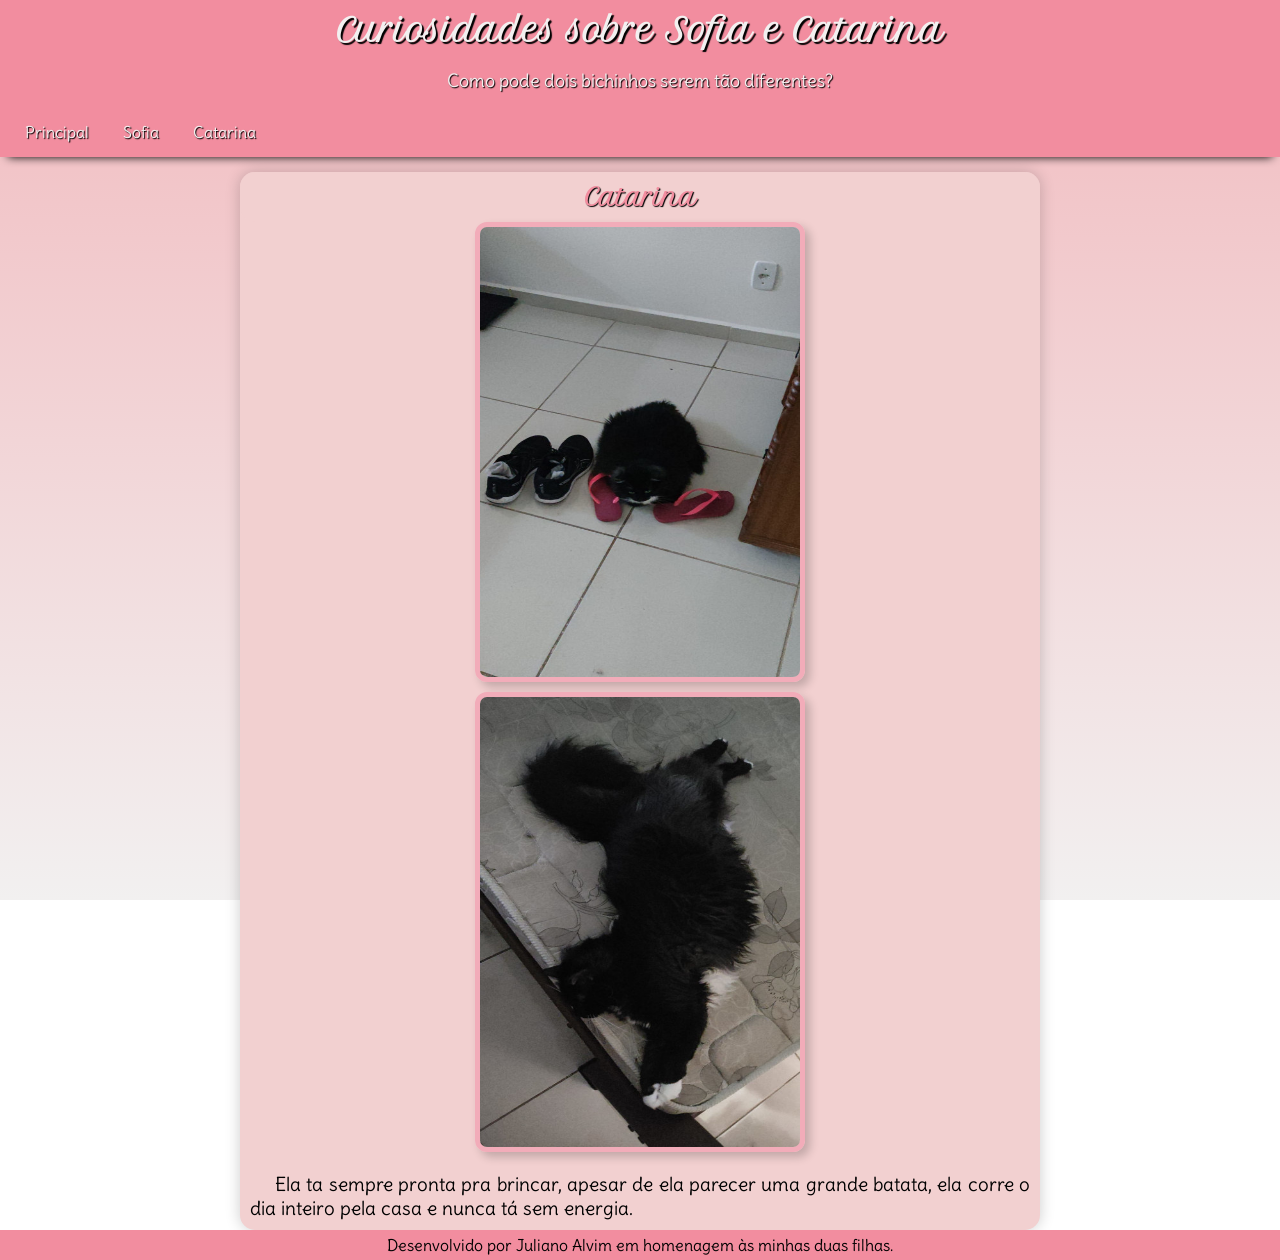
==== catarina.html @ ddc453d6 "Sofi e Cata 2.0" ====
<!DOCTYPE html>
<html lang="pt-br">
<head>
    <meta charset="UTF-8">
    <meta name="viewport" content="width=device-width, initial-scale=1.0">
    <title>Catarina</title>
    <link rel="shortcut icon" href="imagens/favicon.ico" type="image/x-icon">
    <link rel="stylesheet" href="style.css">
</head>
<body>
    <header>
        <h1>Curiosidades sobre Sofia e Catarina</h1>
        <p>Como pode dois bichinhos serem tão diferentes?</p>
    </header>
    <nav>
        <a href="index.html">Principal</a>
        <a href="sofia.html">Sofia</a>
        <a href="catarina.html">Catarina</a>
    </nav>
    <main>
        <article>
            <h2 class="titulo2">Catarina</h2>
                    <div class="catarina">
                         <img src="imagens/catarina1-pq.jpg" alt="Catarina1">
                         <img src="imagens/catarina2-pq.jpg" alt="Catarina2">
                    </div>
                    <p>Ela ta sempre pronta pra brincar, apesar de ela parecer uma grande batata, ela corre o dia inteiro pela casa e nunca tá sem energia.</p>
        </article>
    </main>
        </main>
    <footer>
        <p>Desenvolvido por <a href="https://github.com/Juliano-Alvim" target="_blank">Juliano Alvim</a> em homenagem às minhas duas filhas.</p>
    </footer>
</body>
</body>
</html>
---- style.css ----
@charset "UTF-8";

@import url('https://fonts.googleapis.com/css2?family=Bebas+Neue&family=Meow+Script&family=Petit+Formal+Script&display=swap');

@import url('https://fonts.googleapis.com/css2?family=Delius&family=Petit+Formal+Script&display=swap');

:root {
    --cor0: #f2BBBF;
    --cor1: #F28D9F;
    --cor2: #F2ACB9;
    --cor3: #F2D0D0;
    --cor4: #F2F0F0;
}

* {
    margin: 0px;
    padding: 0px;
}

body {
    background-image: linear-gradient(to bottom, var(--cor0), var(--cor4));
    background-attachment: fixed;
    font-family: "Delius", cursive;
}

header {
    padding: 10px;
    padding-bottom: 20px;
    background-color: var(--cor1);
}

header > h1 {
    text-align: center;
    font-family: "Petit Formal Script", cursive;
    color: var(--cor4);
    font-weight: bold;
    margin-bottom: 20px;
    font-size: 2em;
    text-shadow: 2px 2px 1px black;
}

header > p {
    text-align: center;
    color: var(--cor4);
    text-shadow: 1px 1px 1px black;
    font-size: 1.1em;
}

nav {
    background-color: var(--cor1);
    padding: 10px 10px 15px 10px;
    box-shadow: 0px 8px 10px -8px black;
}

nav > a {
    text-decoration: none;
    color: var(--cor4);
    padding: 15px;
    text-shadow: 1px 1px 1px black;
    border-radius: 6px;
}

nav > a:hover {
    background-color:var(--cor2);
    text-decoration: underline;
    color: var(--cor1);
}

main {
    min-width: 320px;
    max-width: 800px;
    margin: auto;
    background-color: var(--cor3);
    box-shadow: 0px 0px 15px rgba(0, 0, 0, 0.2);
    border-radius: 15px;
}



article > h2 {
    font-family: "Petit Formal Script", cursive;
    padding: 10px;
    background-color: var(--cor3);
    color: var(--cor1);
    text-shadow: 1px 1px 1px black;
    text-align: center;
    margin-top: 15px;
    border-radius: 15px;
}

main p {
    text-indent: 25px;
    text-align: justify;
    font-size: 1.2em;
    padding: 10px;
}

.sofia {
    background-color: var(--cor3);
}

.sofia > img {
    display: block;
    margin: auto;
    width: 40%;
    min-width: 150px;
    max-width: 600px;
    min-height: 300px;
    max-height: 450px;
    border: 5px solid var(--cor2);
    margin-bottom: 10px;
    border-radius: 12px;
    box-shadow: 5px 5px 10px rgba(0, 0, 0, 0.2);
}

.titulo2 {
    margin-top: 15px;
    border-radius: 15px;
}

.catarina > img {
    display: block;
    margin: auto;
    width: 40%;
    min-width: 150px;
    max-width: 600px;
    min-height: 300px;
    max-height: 450px;
    border: 5px solid var(--cor2);
    margin-bottom: 10px;
    border-radius: 12px;
    box-shadow: 5px 5px 10px rgba(0, 0, 0, 0.2);
}

footer {
    background-color: var(--cor1);
    text-align: center;
    padding: 5px;
}

aside {
    background-color: var(--cor3);

}

aside > h3 {
    font-family: "Petit Formal Script", cursive;
    padding: 10px;
    color: var(--cor4);
    text-shadow: 1px 1px 1px black;
    font-size: 1.2em;
    background-image: linear-gradient(to right, var(--cor1), transparent);
}

.destaque {
    color: var(--cor1);
    text-shadow: 1px 1px 1px black;
    font-size: 1.3em;
}

aside > ul {
    list-style-position: inside;
    columns: 2;
    padding: 10px;
}

footer a {
    text-decoration: none;
    color: black;
}

footer a:hover {
    text-decoration: underline;
}
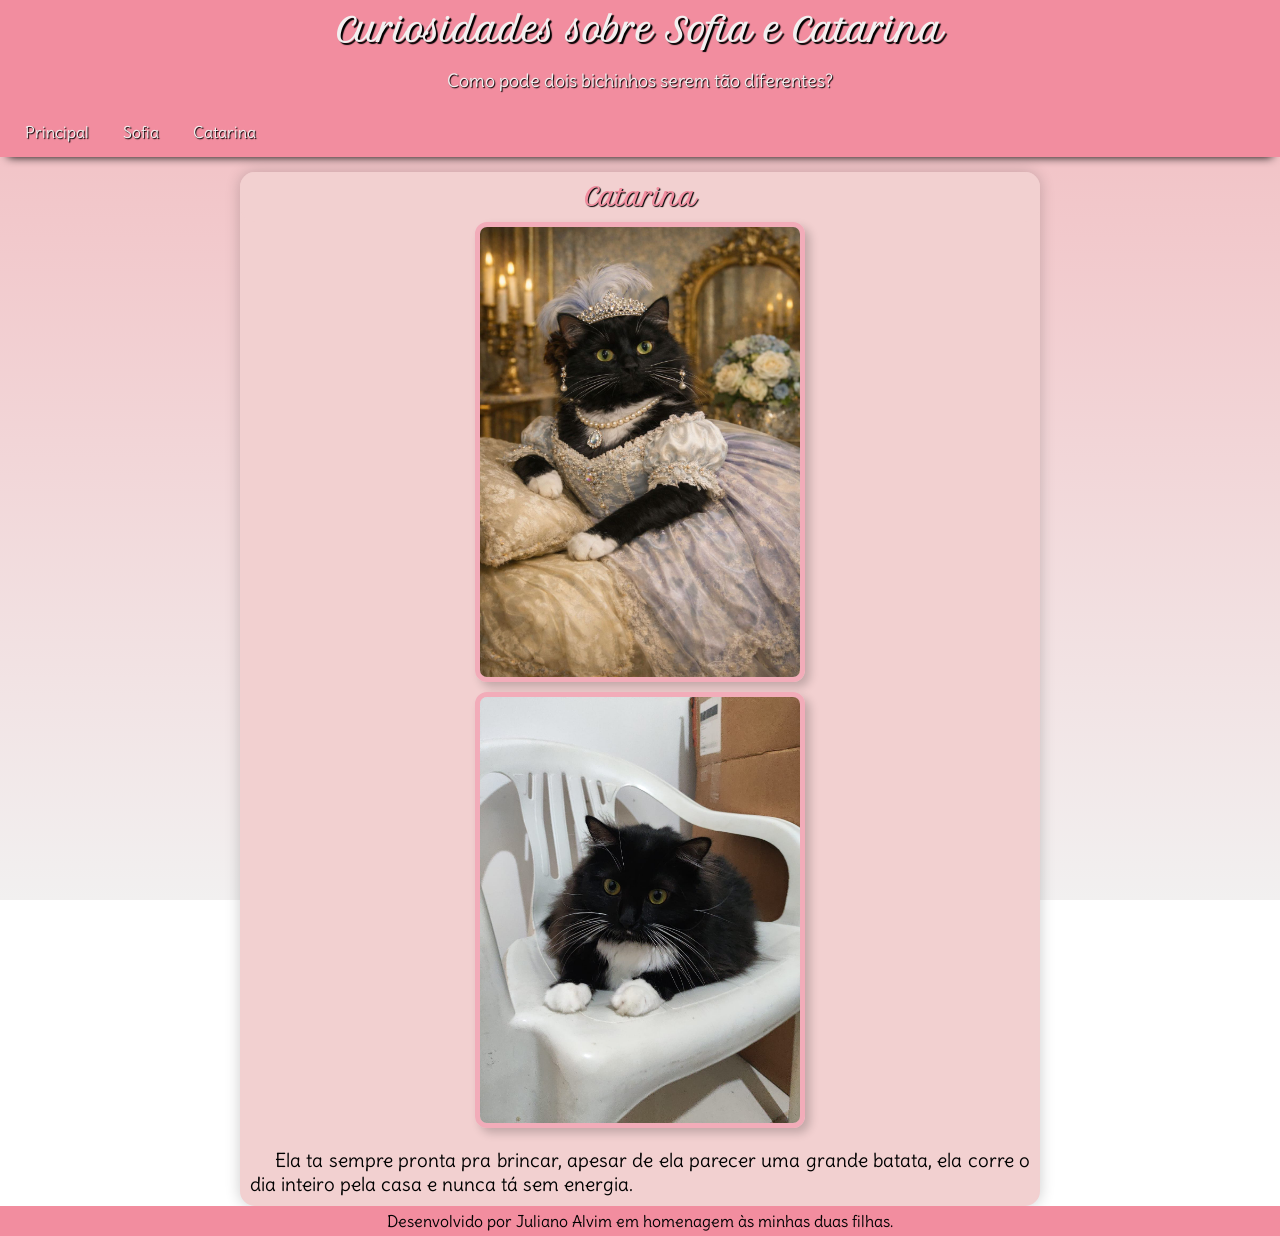
==== commit e39df13c: "sofia e cata 3.0" ====
--- a/catarina.html
+++ b/catarina.html
@@ -21,8 +21,8 @@
         <article>
             <h2 class="titulo2">Catarina</h2>
                     <div class="catarina">
-                         <img src="imagens/catarina1-pq.jpg" alt="Catarina1">
-                         <img src="imagens/catarina2-pq.jpg" alt="Catarina2">
+                         <img src="imagens/cata01.jpg" alt="Catarina1">
+                         <img src="imagens/cata02.jpg" alt="Catarina2">
                     </div>
                     <p>Ela ta sempre pronta pra brincar, apesar de ela parecer uma grande batata, ela corre o dia inteiro pela casa e nunca tá sem energia.</p>
         </article>
--- a/style.css
+++ b/style.css
@@ -140,7 +140,13 @@
 
 aside {
     background-color: var(--cor3);
-
+    
+    padding-bottom: 10vh;
+    background-image: url(imagens/sofia01-pq.jpg);
+    background-size: cover;
+    background-attachment: fixed;
+    background-position: top center;
+    
 }
 
 aside > h3 {
@@ -160,8 +166,10 @@
 
 aside > ul {
     list-style-position: inside;
+    padding: 10px;
     columns: 2;
-    padding: 10px;
+    color: var(--cor1);
+    text-shadow: 1px 1px 0px black;
 }
 
 footer a {
